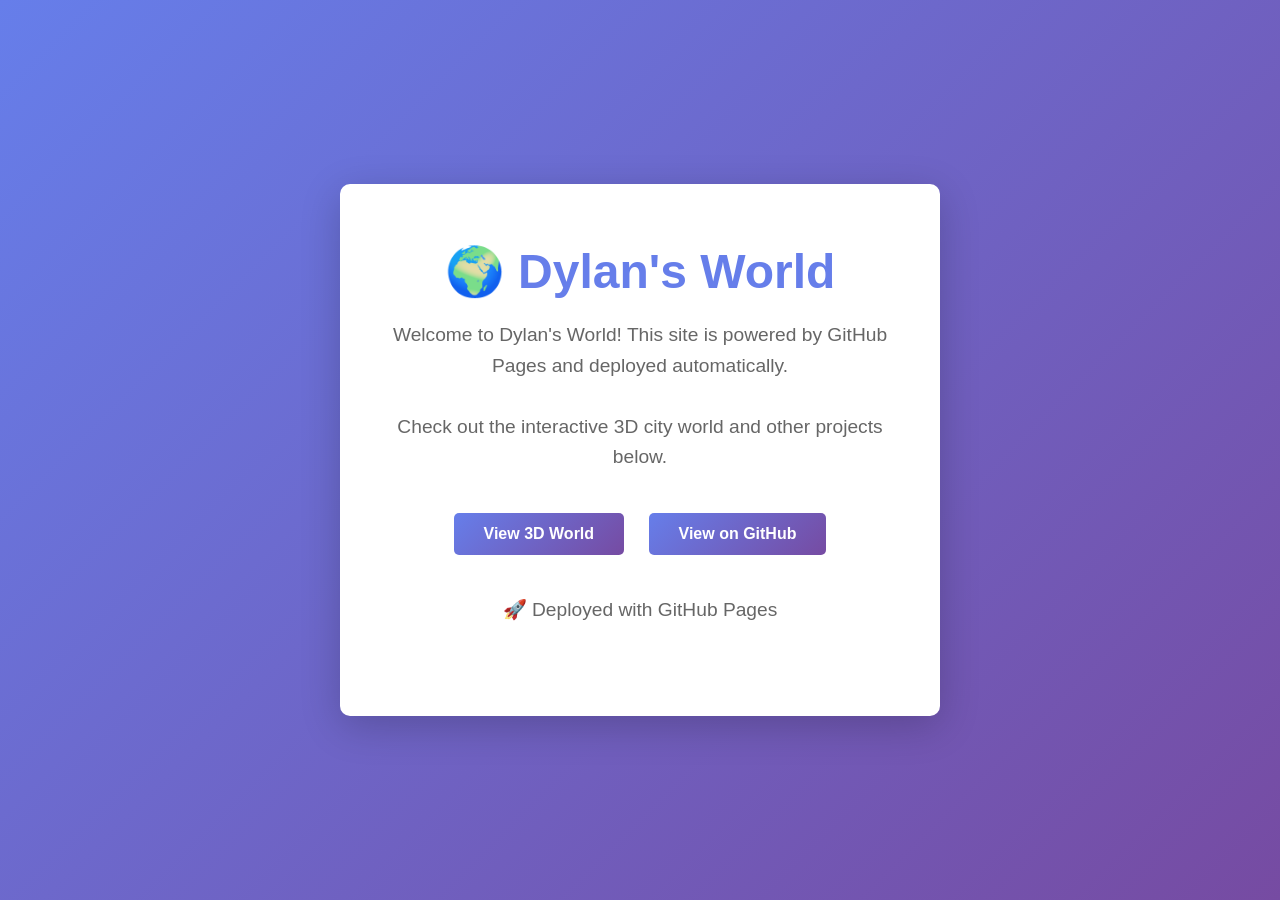
==== index.html @ 1cb4791c "Create root index.html landing page" ====
<!DOCTYPE html>
<html lang="en">
<head>
    <meta charset="UTF-8">
    <meta name="viewport" content="width=device-width, initial-scale=1.0">
    <title>Dylan's World</title>
    <style>
        * {
            margin: 0;
            padding: 0;
            box-sizing: border-box;
        }
        
        body {
            font-family: 'Segoe UI', Tahoma, Geneva, Verdana, sans-serif;
            background: linear-gradient(135deg, #667eea 0%, #764ba2 100%);
            min-height: 100vh;
            display: flex;
            align-items: center;
            justify-content: center;
            padding: 20px;
        }
        
        .container {
            text-align: center;
            background: white;
            padding: 60px 40px;
            border-radius: 10px;
            box-shadow: 0 10px 40px rgba(0, 0, 0, 0.2);
            max-width: 600px;
        }
        
        h1 {
            color: #667eea;
            margin-bottom: 20px;
            font-size: 3em;
        }
        
        p {
            color: #666;
            font-size: 1.2em;
            margin-bottom: 30px;
            line-height: 1.6;
        }
        
        .button {
            display: inline-block;
            background: linear-gradient(135deg, #667eea 0%, #764ba2 100%);
            color: white;
            padding: 12px 30px;
            text-decoration: none;
            border-radius: 5px;
            font-weight: bold;
            margin: 10px;
            transition: transform 0.3s, box-shadow 0.3s;
        }
        
        .button:hover {
            transform: translateY(-2px);
            box-shadow: 0 5px 20px rgba(102, 126, 234, 0.4);
        }
        
        .github-link {
            margin-top: 30px;
        }
        
        .github-link a {
            color: #667eea;
            text-decoration: none;
            font-weight: bold;
        }
        
        .github-link a:hover {
            text-decoration: underline;
        }
    </style>
</head>
<body>
    <div class="container">
        <h1>🌍 Dylan's World</h1>
        <p>Welcome to Dylan's World! This site is powered by GitHub Pages and deployed automatically.</p>
        <p>Check out the interactive 3D city world and other projects below.</p>
        <div>
            <a href="https://dylan2045ad.github.io/dylansworld/outputs/mini-3d-world/" class="button">View 3D World</a>
            <a href="https://github.com/dylan2045ad/dylansworld" class="button">View on GitHub</a>
        </div>
        <div class="github-link">
            <p>🚀 Deployed with GitHub Pages</p>
        </div>
    </div>
</body>
</html>
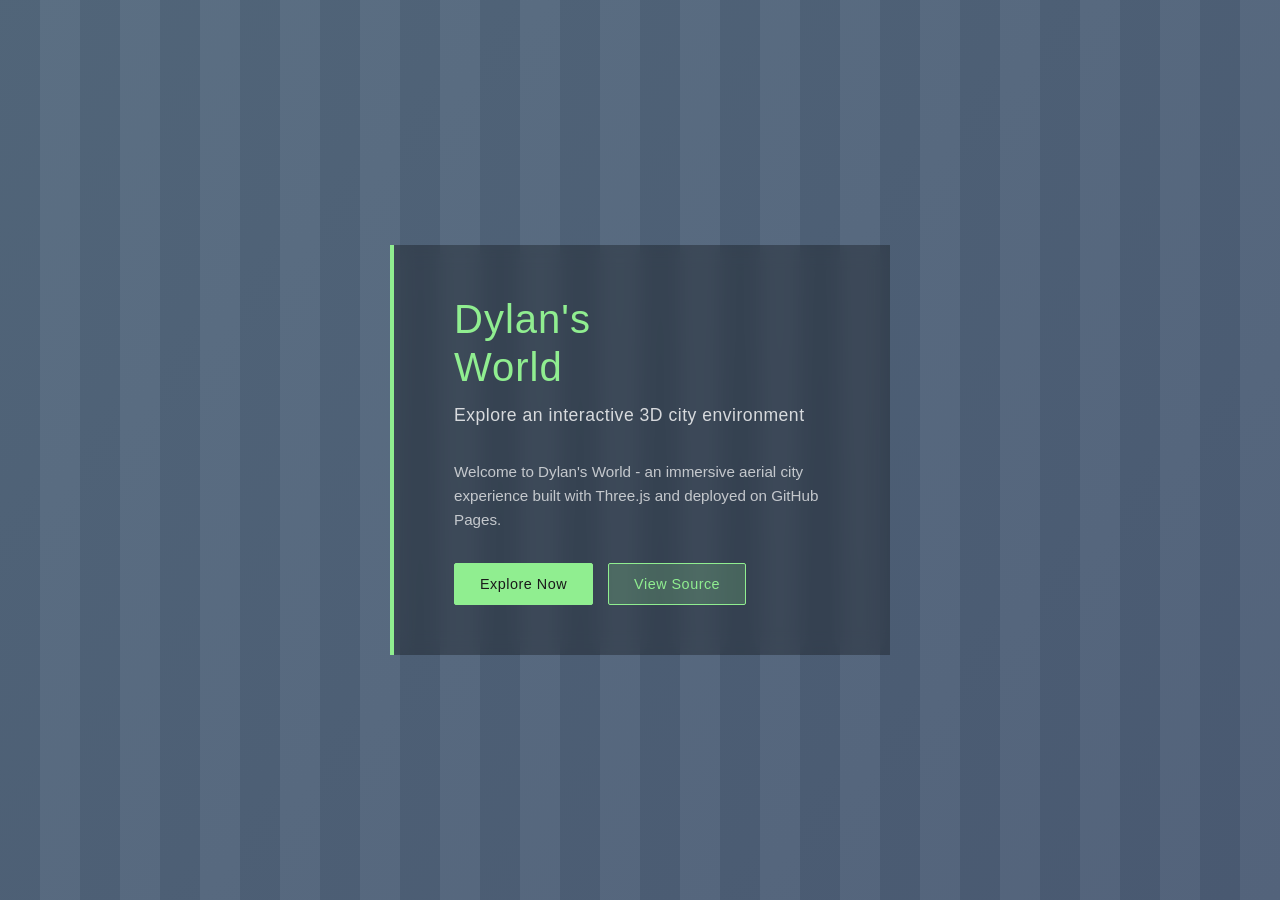
==== commit de966639: "Update landing page to match aerial city aesthetic with green accent" ====
--- a/index.html
+++ b/index.html
@@ -13,79 +13,113 @@
         
         body {
             font-family: 'Segoe UI', Tahoma, Geneva, Verdana, sans-serif;
-            background: linear-gradient(135deg, #667eea 0%, #764ba2 100%);
             min-height: 100vh;
+            background: url('outputs/mini-3d-world/') center/cover no-repeat fixed;
+            background-color: #1a1a1a;
             display: flex;
             align-items: center;
             justify-content: center;
             padding: 20px;
+            position: relative;
+        }
+        
+        /* Aerial city background fallback */
+        body::before {
+            content: '';
+            position: fixed;
+            top: 0;
+            left: 0;
+            right: 0;
+            bottom: 0;
+            background: linear-gradient(135deg, rgba(100, 150, 200, 0.4) 0%, rgba(80, 120, 180, 0.4) 100%),
+                        repeating-linear-gradient(90deg, #444 0px, #444 40px, #555 40px, #555 80px),
+                        repeating-linear-gradient(0deg, #333 0px, #333 40px, #444 40px, #444 80px);
+            background-size: 100% 100%, 400px 400px, 400px 400px;
+            z-index: -1;
         }
         
         .container {
-            text-align: center;
-            background: white;
-            padding: 60px 40px;
-            border-radius: 10px;
-            box-shadow: 0 10px 40px rgba(0, 0, 0, 0.2);
-            max-width: 600px;
+            text-align: left;
+            background: rgba(0, 0, 0, 0.3);
+            backdrop-filter: blur(10px);
+            padding: 50px 60px;
+            border-radius: 0;
+            box-shadow: none;
+            max-width: 500px;
+            border-left: 4px solid #90EE90;
         }
         
         h1 {
-            color: #667eea;
-            margin-bottom: 20px;
-            font-size: 3em;
+            color: #90EE90;
+            margin-bottom: 10px;
+            font-size: 2.5em;
+            font-weight: 300;
+            letter-spacing: 1px;
+            line-height: 1.2;
+        }
+        
+        .subtitle {
+            color: rgba(255, 255, 255, 0.8);
+            font-size: 1.1em;
+            margin-bottom: 30px;
+            font-weight: 300;
+            letter-spacing: 0.5px;
         }
         
         p {
-            color: #666;
-            font-size: 1.2em;
-            margin-bottom: 30px;
+            color: rgba(255, 255, 255, 0.7);
+            font-size: 0.95em;
+            margin-bottom: 20px;
             line-height: 1.6;
+        }
+        
+        .button-group {
+            display: flex;
+            gap: 15px;
+            margin-top: 30px;
+            flex-wrap: wrap;
         }
         
         .button {
             display: inline-block;
-            background: linear-gradient(135deg, #667eea 0%, #764ba2 100%);
-            color: white;
-            padding: 12px 30px;
+            background: rgba(144, 238, 144, 0.2);
+            border: 1px solid #90EE90;
+            color: #90EE90;
+            padding: 12px 25px;
             text-decoration: none;
-            border-radius: 5px;
-            font-weight: bold;
-            margin: 10px;
-            transition: transform 0.3s, box-shadow 0.3s;
+            border-radius: 2px;
+            font-weight: 500;
+            font-size: 0.9em;
+            transition: all 0.3s ease;
+            letter-spacing: 0.5px;
         }
         
         .button:hover {
-            transform: translateY(-2px);
-            box-shadow: 0 5px 20px rgba(102, 126, 234, 0.4);
+            background: rgba(144, 238, 144, 0.3);
+            box-shadow: 0 0 15px rgba(144, 238, 144, 0.5);
         }
         
-        .github-link {
-            margin-top: 30px;
+        .button.primary {
+            background: #90EE90;
+            color: #1a1a1a;
         }
         
-        .github-link a {
-            color: #667eea;
-            text-decoration: none;
-            font-weight: bold;
-        }
-        
-        .github-link a:hover {
-            text-decoration: underline;
+        .button.primary:hover {
+            background: #7FDD7F;
+            box-shadow: 0 0 20px rgba(144, 238, 144, 0.7);
         }
     </style>
 </head>
 <body>
     <div class="container">
-        <h1>🌍 Dylan's World</h1>
-        <p>Welcome to Dylan's World! This site is powered by GitHub Pages and deployed automatically.</p>
-        <p>Check out the interactive 3D city world and other projects below.</p>
-        <div>
-            <a href="https://dylan2045ad.github.io/dylansworld/outputs/mini-3d-world/" class="button">View 3D World</a>
-            <a href="https://github.com/dylan2045ad/dylansworld" class="button">View on GitHub</a>
-        </div>
-        <div class="github-link">
-            <p>🚀 Deployed with GitHub Pages</p>
+        <h1>Dylan's<br>World</h1>
+        <p class="subtitle">Explore an interactive 3D city environment</p>
+        
+        <p>Welcome to Dylan's World - an immersive aerial city experience built with Three.js and deployed on GitHub Pages.</p>
+        
+        <div class="button-group">
+            <a href="outputs/mini-3d-world/" class="button primary">Explore Now</a>
+            <a href="https://github.com/dylan2045ad/dylansworld" class="button">View Source</a>
         </div>
     </div>
 </body>
